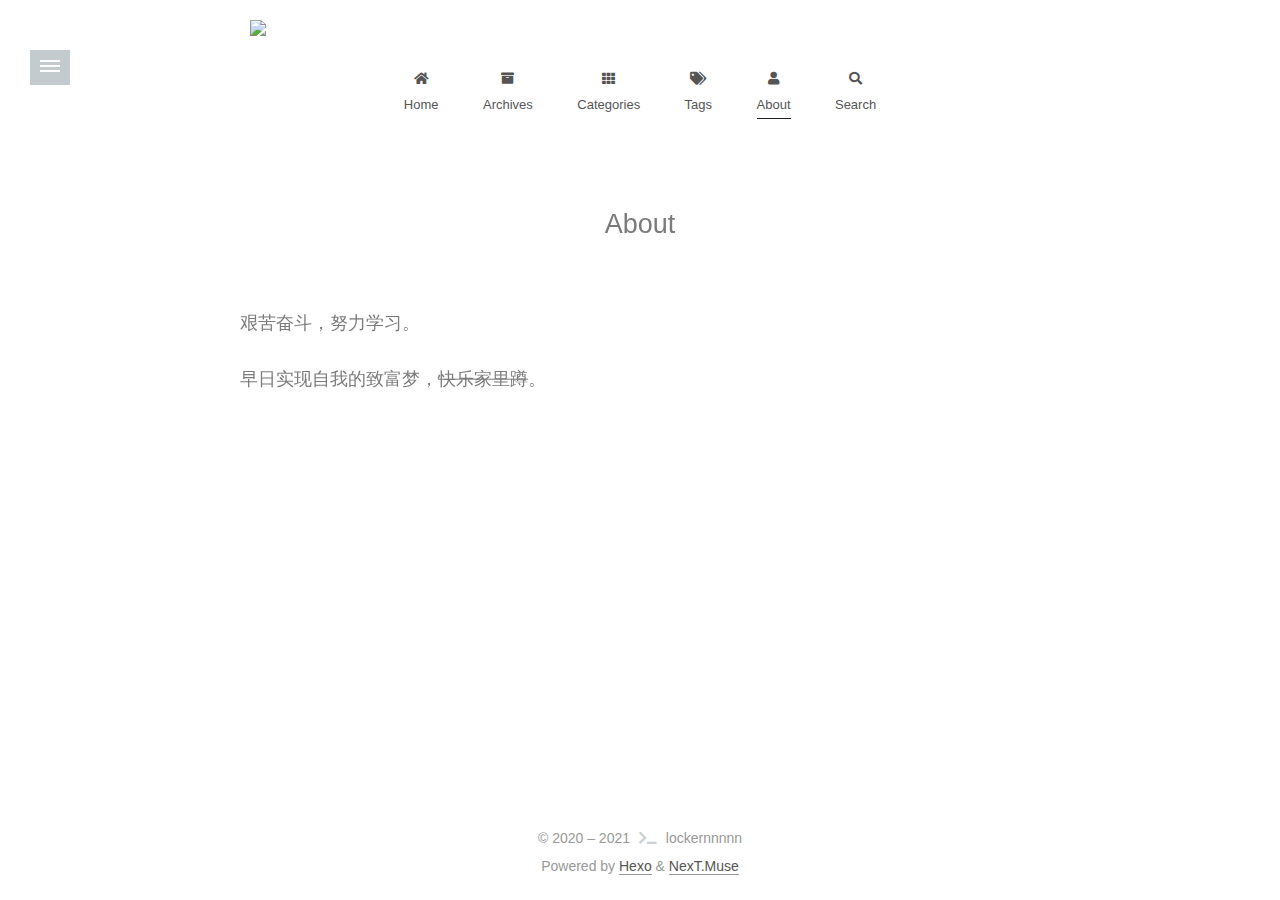
==== about/index.html @ 5ecfab51 "Site updated: 2021-01-22 16:57:16" ====
<!DOCTYPE html>
<html lang="en">
<head>
  <meta charset="UTF-8">
<meta name="viewport" content="width=device-width, initial-scale=1, maximum-scale=2">
<meta name="theme-color" content="#222">
<meta name="generator" content="Hexo 5.3.0">
  <link rel="apple-touch-icon" sizes="180x180" href="/images/apple-touch-icon-next.png">
  <link rel="icon" type="image/png" sizes="32x32" href="/images/favicon-32x32-next.png">
  <link rel="icon" type="image/png" sizes="16x16" href="/images/favicon-16x16-next.png">
  <link rel="mask-icon" href="/images/logo.svg" color="#222">

<link rel="stylesheet" href="/css/main.css">


<link rel="stylesheet" href="/lib/font-awesome/css/all.min.css">

<script id="hexo-configurations">
    var NexT = window.NexT || {};
    var CONFIG = {"hostname":"example.com","root":"/","scheme":"Muse","version":"7.8.0","exturl":false,"sidebar":{"position":"left","display":"post","padding":18,"offset":12,"onmobile":false},"copycode":{"enable":false,"show_result":false,"style":null},"back2top":{"enable":true,"sidebar":false,"scrollpercent":false},"bookmark":{"enable":false,"color":"#222","save":"auto"},"fancybox":false,"mediumzoom":false,"lazyload":false,"pangu":false,"comments":{"style":"tabs","active":null,"storage":true,"lazyload":false,"nav":null},"algolia":{"hits":{"per_page":10},"labels":{"input_placeholder":"Search for Posts","hits_empty":"We didn't find any results for the search: ${query}","hits_stats":"${hits} results found in ${time} ms"}},"localsearch":{"enable":true,"trigger":"auto","top_n_per_article":1,"unescape":false,"preload":false},"motion":{"enable":true,"async":false,"transition":{"post_block":"fadeIn","post_header":"slideDownIn","post_body":"slideDownIn","coll_header":"slideLeftIn","sidebar":"slideUpIn"}},"path":"search.xml"};
  </script>

  <meta name="description" content="艰苦奋斗，努力学习。 早日实现自我的致富梦，快乐家里蹲。">
<meta property="og:type" content="website">
<meta property="og:title" content="About">
<meta property="og:url" content="http://example.com/about/index.html">
<meta property="og:site_name" content="Locker">
<meta property="og:description" content="艰苦奋斗，努力学习。 早日实现自我的致富梦，快乐家里蹲。">
<meta property="og:locale" content="en_US">
<meta property="article:published_time" content="2021-01-20T13:26:19.000Z">
<meta property="article:modified_time" content="2021-01-22T08:47:21.098Z">
<meta property="article:author" content="lockernnnnn">
<meta name="twitter:card" content="summary">

<link rel="canonical" href="http://example.com/about/">


<script id="page-configurations">
  // https://hexo.io/docs/variables.html
  CONFIG.page = {
    sidebar: "",
    isHome : false,
    isPost : false,
    lang   : 'en'
  };
</script>

  <title>About | Locker
</title>
  






  <noscript>
  <style>
  .use-motion .brand,
  .use-motion .menu-item,
  .sidebar-inner,
  .use-motion .post-block,
  .use-motion .pagination,
  .use-motion .comments,
  .use-motion .post-header,
  .use-motion .post-body,
  .use-motion .collection-header { opacity: initial; }

  .use-motion .site-title,
  .use-motion .site-subtitle {
    opacity: initial;
    top: initial;
  }

  .use-motion .logo-line-before i { left: initial; }
  .use-motion .logo-line-after i { right: initial; }
  </style>
</noscript>

</head>

<body itemscope itemtype="http://schema.org/WebPage">
  <div class="container use-motion">
    <div class="headband"></div>

    <header class="header" itemscope itemtype="http://schema.org/WPHeader">
      <div class="header-inner"><div class="site-brand-container">
  <div class="site-nav-toggle">
    <div class="toggle" aria-label="Toggle navigation bar">
      <span class="toggle-line toggle-line-first"></span>
      <span class="toggle-line toggle-line-middle"></span>
      <span class="toggle-line toggle-line-last"></span>
    </div>
  </div>

     <div>
        <img src="https://cdn.jsdelivr.net/gh/lockernnnnn/ImagePlace/image/bg.jpg"/>
     </div>

  <div class="site-nav-right">
    <div class="toggle popup-trigger">
        <i class="fa fa-search fa-fw fa-lg"></i>
    </div>
  </div>
</div>




<nav class="site-nav">
  <ul id="menu" class="main-menu menu">
        <li class="menu-item menu-item-home">

    <a href="/" rel="section"><i class="fa fa-home fa-fw"></i>Home</a>

  </li>
        <li class="menu-item menu-item-archives">

    <a href="/archives/" rel="section"><i class="fa fa-archive fa-fw"></i>Archives</a>

  </li>
        <li class="menu-item menu-item-categories">

    <a href="/categories/" rel="section"><i class="fa fa-th fa-fw"></i>Categories</a>

  </li>
        <li class="menu-item menu-item-tags">

    <a href="/tags/" rel="section"><i class="fa fa-tags fa-fw"></i>Tags</a>

  </li>
        <li class="menu-item menu-item-about">

    <a href="/about/" rel="section"><i class="fa fa-user fa-fw"></i>About</a>

  </li>
      <li class="menu-item menu-item-search">
        <a role="button" class="popup-trigger"><i class="fa fa-search fa-fw"></i>Search
        </a>
      </li>
  </ul>
</nav>



  <div class="search-pop-overlay">
    <div class="popup search-popup">
        <div class="search-header">
  <span class="search-icon">
    <i class="fa fa-search"></i>
  </span>
  <div class="search-input-container">
    <input autocomplete="off" autocapitalize="off"
           placeholder="Searching..." spellcheck="false"
           type="search" class="search-input">
  </div>
  <span class="popup-btn-close">
    <i class="fa fa-times-circle"></i>
  </span>
</div>
<div id="search-result">
  <div id="no-result">
    <i class="fa fa-spinner fa-pulse fa-5x fa-fw"></i>
  </div>
</div>

    </div>
  </div>

</div>
    </header>

    
  <div class="back-to-top">
    <i class="fa fa-arrow-up"></i>
    <span>0%</span>
  </div>


    <main class="main">
      <div class="main-inner">
        <div class="content-wrap">
          
  
  

          <div class="content page posts-expand">
            

    
    
    
    <div class="post-block" lang="en">
      <header class="post-header">

<h1 class="post-title" itemprop="name headline">About
</h1>

<div class="post-meta">
  

</div>

</header>

      
      
      
      <div class="post-body">
          <p>艰苦奋斗，努力学习。</p>
<p>早日实现自我的致富梦，<del>快乐家里蹲</del>。</p>

      </div>
      
      
      
    </div>
    

    
    
    


          </div>
          

<script>
  window.addEventListener('tabs:register', () => {
    let { activeClass } = CONFIG.comments;
    if (CONFIG.comments.storage) {
      activeClass = localStorage.getItem('comments_active') || activeClass;
    }
    if (activeClass) {
      let activeTab = document.querySelector(`a[href="#comment-${activeClass}"]`);
      if (activeTab) {
        activeTab.click();
      }
    }
  });
  if (CONFIG.comments.storage) {
    window.addEventListener('tabs:click', event => {
      if (!event.target.matches('.tabs-comment .tab-content .tab-pane')) return;
      let commentClass = event.target.classList[1];
      localStorage.setItem('comments_active', commentClass);
    });
  }
</script>

        </div>
          
  
  <div class="toggle sidebar-toggle">
    <span class="toggle-line toggle-line-first"></span>
    <span class="toggle-line toggle-line-middle"></span>
    <span class="toggle-line toggle-line-last"></span>
  </div>

  <aside class="sidebar">
    <div class="sidebar-inner">

      <ul class="sidebar-nav motion-element">
        <li class="sidebar-nav-toc">
          Table of Contents
        </li>
        <li class="sidebar-nav-overview">
          Overview
        </li>
      </ul>

      <!--noindex-->
      <div class="post-toc-wrap sidebar-panel">
      </div>
      <!--/noindex-->

      <div class="site-overview-wrap sidebar-panel">
        <div class="site-author motion-element" itemprop="author" itemscope itemtype="http://schema.org/Person">
    <img class="site-author-image" itemprop="image" alt="lockernnnnn"
      src="https://cdn.jsdelivr.net/gh/lockernnnnn/ImagePlace/image/akalin.jpg">
  <p class="site-author-name" itemprop="name">lockernnnnn</p>
  <div class="site-description" itemprop="description">模糊的月亮，日稀的头发，还有，海底两万泥……</div>
</div>
<div class="site-state-wrap motion-element">
  <nav class="site-state">
      <div class="site-state-item site-state-posts">
          <a href="/archives/">
        
          <span class="site-state-item-count">2</span>
          <span class="site-state-item-name">posts</span>
        </a>
      </div>
      <div class="site-state-item site-state-categories">
            <a href="/categories/">
          
        <span class="site-state-item-count">1</span>
        <span class="site-state-item-name">categories</span></a>
      </div>
      <div class="site-state-item site-state-tags">
        <span class="site-state-item-count">1</span>
        <span class="site-state-item-name">tags</span>
      </div>
  </nav>
</div>
  <div class="links-of-author motion-element">
      <span class="links-of-author-item">
        <a href="https://github.com/lockernnnnn" title="GitHub → https:&#x2F;&#x2F;github.com&#x2F;lockernnnnn" rel="noopener" target="_blank"><i class="fab fa-github fa-fw"></i>GitHub</a>
      </span>
      <span class="links-of-author-item">
        <a href="https://weibo.com/" title="Weibo → https:&#x2F;&#x2F;weibo.com&#x2F;" rel="noopener" target="_blank"><i class="fab fa-weibo fa-fw"></i>Weibo</a>
      </span>
      <span class="links-of-author-item">
        <a href="https://stackoverflow.com/" title="StackOverflow → https:&#x2F;&#x2F;stackoverflow.com&#x2F;" rel="noopener" target="_blank"><i class="fab fa-stack-overflow fa-fw"></i>StackOverflow</a>
      </span>
  </div>



      </div>

    </div>
  </aside>
  <div id="sidebar-dimmer"></div>


      </div>
    </main>

    <footer class="footer">
      <div class="footer-inner">
        

        

<div class="copyright">
  
  &copy; 2020 – 
  <span itemprop="copyrightYear">2021</span>
  <span class="with-love">
    <i class="fa fa-terminal"></i>
  </span>
  <span class="author" itemprop="copyrightHolder">lockernnnnn</span>
</div>
  <div class="powered-by">Powered by <a href="https://hexo.io/" class="theme-link" rel="noopener" target="_blank">Hexo</a> & <a href="https://muse.theme-next.org/" class="theme-link" rel="noopener" target="_blank">NexT.Muse</a>
  </div>

        








      </div>
    </footer>
  </div>

  
  <script src="/lib/anime.min.js"></script>
  <script src="/lib/velocity/velocity.min.js"></script>
  <script src="/lib/velocity/velocity.ui.min.js"></script>

<script src="/js/utils.js"></script>

<script src="/js/motion.js"></script>


<script src="/js/schemes/muse.js"></script>


<script src="/js/next-boot.js"></script>




  




  
<script src="/js/local-search.js"></script>













  

  

<script src="/live2dw/lib/L2Dwidget.min.js?094cbace49a39548bed64abff5988b05"></script><script>L2Dwidget.init({"log":false,"pluginJsPath":"lib/","pluginModelPath":"assets/","pluginRootPath":"live2dw/","tagMode":false});</script></body>
</html>
---- css/main.css ----
:root {
  --body-bg-color: #fff;
  --content-bg-color: #fff;
  --card-bg-color: #f5f5f5;
  --text-color: #555;
  --blockquote-color: #666;
  --link-color: #555;
  --link-hover-color: #222;
  --brand-color: #fff;
  --brand-hover-color: #fff;
  --table-row-odd-bg-color: #f9f9f9;
  --table-row-hover-bg-color: #f5f5f5;
  --menu-item-bg-color: #f5f5f5;
  --btn-default-bg: #222;
  --btn-default-color: #fff;
  --btn-default-border-color: #222;
  --btn-default-hover-bg: #fff;
  --btn-default-hover-color: #222;
  --btn-default-hover-border-color: #222;
}
html {
  line-height: 1.15; /* 1 */
  -webkit-text-size-adjust: 100%; /* 2 */
}
body {
  margin: 0;
}
main {
  display: block;
}
h1 {
  font-size: 2em;
  margin: 0.67em 0;
}
hr {
  box-sizing: content-box; /* 1 */
  height: 0; /* 1 */
  overflow: visible; /* 2 */
}
pre {
  font-family: monospace, monospace; /* 1 */
  font-size: 1em; /* 2 */
}
a {
  background: transparent;
}
abbr[title] {
  border-bottom: none; /* 1 */
  text-decoration: underline; /* 2 */
  text-decoration: underline dotted; /* 2 */
}
b,
strong {
  font-weight: bolder;
}
code,
kbd,
samp {
  font-family: monospace, monospace; /* 1 */
  font-size: 1em; /* 2 */
}
small {
  font-size: 80%;
}
sub,
sup {
  font-size: 75%;
  line-height: 0;
  position: relative;
  vertical-align: baseline;
}
sub {
  bottom: -0.25em;
}
sup {
  top: -0.5em;
}
img {
  border-style: none;
}
button,
input,
optgroup,
select,
textarea {
  font-family: inherit; /* 1 */
  font-size: 100%; /* 1 */
  line-height: 1.15; /* 1 */
  margin: 0; /* 2 */
}
button,
input {
/* 1 */
  overflow: visible;
}
button,
select {
/* 1 */
  text-transform: none;
}
button,
[type='button'],
[type='reset'],
[type='submit'] {
  -webkit-appearance: button;
}
button::-moz-focus-inner,
[type='button']::-moz-focus-inner,
[type='reset']::-moz-focus-inner,
[type='submit']::-moz-focus-inner {
  border-style: none;
  padding: 0;
}
button:-moz-focusring,
[type='button']:-moz-focusring,
[type='reset']:-moz-focusring,
[type='submit']:-moz-focusring {
  outline: 1px dotted ButtonText;
}
fieldset {
  padding: 0.35em 0.75em 0.625em;
}
legend {
  box-sizing: border-box; /* 1 */
  color: inherit; /* 2 */
  display: table; /* 1 */
  max-width: 100%; /* 1 */
  padding: 0; /* 3 */
  white-space: normal; /* 1 */
}
progress {
  vertical-align: baseline;
}
textarea {
  overflow: auto;
}
[type='checkbox'],
[type='radio'] {
  box-sizing: border-box; /* 1 */
  padding: 0; /* 2 */
}
[type='number']::-webkit-inner-spin-button,
[type='number']::-webkit-outer-spin-button {
  height: auto;
}
[type='search'] {
  outline-offset: -2px; /* 2 */
  -webkit-appearance: textfield; /* 1 */
}
[type='search']::-webkit-search-decoration {
  -webkit-appearance: none;
}
::-webkit-file-upload-button {
  font: inherit; /* 2 */
  -webkit-appearance: button; /* 1 */
}
details {
  display: block;
}
summary {
  display: list-item;
}
template {
  display: none;
}
[hidden] {
  display: none;
}
::selection {
  background: #262a30;
  color: #eee;
}
html,
body {
  height: 100%;
}
body {
  background: var(--body-bg-color);
  color: var(--text-color);
  font-family: 'Lato', "PingFang SC", "Microsoft YaHei", sans-serif;
  font-size: 1em;
  line-height: 2;
}
@media (max-width: 991px) {
  body {
    padding-left: 0 !important;
    padding-right: 0 !important;
  }
}
h1,
h2,
h3,
h4,
h5,
h6 {
  font-family: 'Lato', "PingFang SC", "Microsoft YaHei", sans-serif;
  font-weight: bold;
  line-height: 1.5;
  margin: 20px 0 15px;
}
h1 {
  font-size: 1.5em;
}
h2 {
  font-size: 1.375em;
}
h3 {
  font-size: 1.25em;
}
h4 {
  font-size: 1.125em;
}
h5 {
  font-size: 1em;
}
h6 {
  font-size: 0.875em;
}
p {
  margin: 0 0 20px 0;
}
a,
span.exturl {
  border-bottom: 1px solid #999;
  color: var(--link-color);
  outline: 0;
  text-decoration: none;
  overflow-wrap: break-word;
  word-wrap: break-word;
  cursor: pointer;
}
a:hover,
span.exturl:hover {
  border-bottom-color: var(--link-hover-color);
  color: var(--link-hover-color);
}
iframe,
img,
video {
  display: block;
  margin-left: auto;
  margin-right: auto;
  max-width: 100%;
}
hr {
  background-image: repeating-linear-gradient(-45deg, #ddd, #ddd 4px, transparent 4px, transparent 8px);
  border: 0;
  height: 3px;
  margin: 40px 0;
}
blockquote {
  border-left: 4px solid #ddd;
  color: var(--blockquote-color);
  margin: 0;
  padding: 0 15px;
}
blockquote cite::before {
  content: '-';
  padding: 0 5px;
}
dt {
  font-weight: bold;
}
dd {
  margin: 0;
  padding: 0;
}
kbd {
  background-color: #f5f5f5;
  background-image: linear-gradient(#eee, #fff, #eee);
  border: 1px solid #ccc;
  border-radius: 0.2em;
  box-shadow: 0.1em 0.1em 0.2em rgba(0,0,0,0.1);
  color: #555;
  font-family: inherit;
  padding: 0.1em 0.3em;
  white-space: nowrap;
}
.table-container {
  overflow: auto;
}
table {
  border-collapse: collapse;
  border-spacing: 0;
  font-size: 0.875em;
  margin: 0 0 20px 0;
  width: 100%;
}
tbody tr:nth-of-type(odd) {
  background: var(--table-row-odd-bg-color);
}
tbody tr:hover {
  background: var(--table-row-hover-bg-color);
}
caption,
th,
td {
  font-weight: normal;
  padding: 8px;
  vertical-align: middle;
}
th,
td {
  border: 1px solid #ddd;
  border-bottom: 3px solid #ddd;
}
th {
  font-weight: 700;
  padding-bottom: 10px;
}
td {
  border-bottom-width: 1px;
}
.btn {
  background: var(--btn-default-bg);
  border: 2px solid var(--btn-default-border-color);
  border-radius: 0;
  color: var(--btn-default-color);
  display: inline-block;
  font-size: 0.875em;
  line-height: 2;
  padding: 0 20px;
  text-decoration: none;
  transition-property: background-color;
  transition-delay: 0s;
  transition-duration: 0.2s;
  transition-timing-function: ease-in-out;
}
.btn:hover {
  background: var(--btn-default-hover-bg);
  border-color: var(--btn-default-hover-border-color);
  color: var(--btn-default-hover-color);
}
.btn + .btn {
  margin: 0 0 8px 8px;
}
.btn .fa-fw {
  text-align: left;
  width: 1.285714285714286em;
}
.toggle {
  line-height: 0;
}
.toggle .toggle-line {
  background: #fff;
  display: inline-block;
  height: 2px;
  left: 0;
  position: relative;
  top: 0;
  transition: all 0.4s;
  vertical-align: top;
  width: 100%;
}
.toggle .toggle-line:not(:first-child) {
  margin-top: 3px;
}
.toggle.toggle-arrow .toggle-line-first {
  left: 50%;
  top: 2px;
  transform: rotate(45deg);
  width: 50%;
}
.toggle.toggle-arrow .toggle-line-middle {
  left: 2px;
  width: 90%;
}
.toggle.toggle-arrow .toggle-line-last {
  left: 50%;
  top: -2px;
  transform: rotate(-45deg);
  width: 50%;
}
.toggle.toggle-close .toggle-line-first {
  transform: rotate(-45deg);
  top: 5px;
}
.toggle.toggle-close .toggle-line-middle {
  opacity: 0;
}
.toggle.toggle-close .toggle-line-last {
  transform: rotate(45deg);
  top: -5px;
}
.highlight,
pre {
  background: #f7f7f7;
  color: #4d4d4c;
  line-height: 1.6;
  margin: 0 auto 20px;
}
pre,
code {
  font-family: consolas, Menlo, monospace, "PingFang SC", "Microsoft YaHei";
}
code {
  background: #eee;
  border-radius: 3px;
  color: #555;
  padding: 2px 4px;
  overflow-wrap: break-word;
  word-wrap: break-word;
}
.highlight *::selection {
  background: #d6d6d6;
}
.highlight pre {
  border: 0;
  margin: 0;
  padding: 10px 0;
}
.highlight table {
  border: 0;
  margin: 0;
  width: auto;
}
.highlight td {
  border: 0;
  padding: 0;
}
.highlight figcaption {
  background: #eff2f3;
  color: #4d4d4c;
  display: flex;
  font-size: 0.875em;
  justify-content: space-between;
  line-height: 1.2;
  padding: 0.5em;
}
.highlight figcaption a {
  color: #4d4d4c;
}
.highlight figcaption a:hover {
  border-bottom-color: #4d4d4c;
}
.highlight .gutter {
  -moz-user-select: none;
  -ms-user-select: none;
  -webkit-user-select: none;
  user-select: none;
}
.highlight .gutter pre {
  background: #eff2f3;
  color: #869194;
  padding-left: 10px;
  padding-right: 10px;
  text-align: right;
}
.highlight .code pre {
  background: #f7f7f7;
  padding-left: 10px;
  width: 100%;
}
.gist table {
  width: auto;
}
.gist table td {
  border: 0;
}
pre {
  overflow: auto;
  padding: 10px;
}
pre code {
  background: none;
  color: #4d4d4c;
  font-size: 0.875em;
  padding: 0;
  text-shadow: none;
}
pre .deletion {
  background: #fdd;
}
pre .addition {
  background: #dfd;
}
pre .meta {
  color: #eab700;
  -moz-user-select: none;
  -ms-user-select: none;
  -webkit-user-select: none;
  user-select: none;
}
pre .comment {
  color: #8e908c;
}
pre .variable,
pre .attribute,
pre .tag,
pre .name,
pre .regexp,
pre .ruby .constant,
pre .xml .tag .title,
pre .xml .pi,
pre .xml .doctype,
pre .html .doctype,
pre .css .id,
pre .css .class,
pre .css .pseudo {
  color: #c82829;
}
pre .number,
pre .preprocessor,
pre .built_in,
pre .builtin-name,
pre .literal,
pre .params,
pre .constant,
pre .command {
  color: #f5871f;
}
pre .ruby .class .title,
pre .css .rules .attribute,
pre .string,
pre .symbol,
pre .value,
pre .inheritance,
pre .header,
pre .ruby .symbol,
pre .xml .cdata,
pre .special,
pre .formula {
  color: #718c00;
}
pre .title,
pre .css .hexcolor {
  color: #3e999f;
}
pre .function,
pre .python .decorator,
pre .python .title,
pre .ruby .function .title,
pre .ruby .title .keyword,
pre .perl .sub,
pre .javascript .title,
pre .coffeescript .title {
  color: #4271ae;
}
pre .keyword,
pre .javascript .function {
  color: #8959a8;
}
.blockquote-center {
  border-left: none;
  margin: 40px 0;
  padding: 0;
  position: relative;
  text-align: center;
}
.blockquote-center .fa {
  display: block;
  opacity: 0.6;
  position: absolute;
  width: 100%;
}
.blockquote-center .fa-quote-left {
  border-top: 1px solid #ccc;
  text-align: left;
  top: -20px;
}
.blockquote-center .fa-quote-right {
  border-bottom: 1px solid #ccc;
  text-align: right;
  bottom: -20px;
}
.blockquote-center p,
.blockquote-center div {
  text-align: center;
}
.post-body .group-picture img {
  margin: 0 auto;
  padding: 0 3px;
}
.group-picture-row {
  margin-bottom: 6px;
  overflow: hidden;
}
.group-picture-column {
  float: left;
  margin-bottom: 10px;
}
.post-body .label {
  color: #555;
  display: inline;
  padding: 0 2px;
}
.post-body .label.default {
  background: #f0f0f0;
}
.post-body .label.primary {
  background: #efe6f7;
}
.post-body .label.info {
  background: #e5f2f8;
}
.post-body .label.success {
  background: #e7f4e9;
}
.post-body .label.warning {
  background: #fcf6e1;
}
.post-body .label.danger {
  background: #fae8eb;
}
.post-body .tabs {
  margin-bottom: 20px;
}
.post-body .tabs,
.tabs-comment {
  display: block;
  padding-top: 10px;
  position: relative;
}
.post-body .tabs ul.nav-tabs,
.tabs-comment ul.nav-tabs {
  display: flex;
  flex-wrap: wrap;
  margin: 0;
  margin-bottom: -1px;
  padding: 0;
}
@media (max-width: 413px) {
  .post-body .tabs ul.nav-tabs,
  .tabs-comment ul.nav-tabs {
    display: block;
    margin-bottom: 5px;
  }
}
.post-body .tabs ul.nav-tabs li.tab,
.tabs-comment ul.nav-tabs li.tab {
  border-bottom: 1px solid #ddd;
  border-left: 1px solid transparent;
  border-right: 1px solid transparent;
  border-top: 3px solid transparent;
  flex-grow: 1;
  list-style-type: none;
  border-radius: 0 0 0 0;
}
@media (max-width: 413px) {
  .post-body .tabs ul.nav-tabs li.tab,
  .tabs-comment ul.nav-tabs li.tab {
    border-bottom: 1px solid transparent;
    border-left: 3px solid transparent;
    border-right: 1px solid transparent;
    border-top: 1px solid transparent;
  }
}
@media (max-width: 413px) {
  .post-body .tabs ul.nav-tabs li.tab,
  .tabs-comment ul.nav-tabs li.tab {
    border-radius: 0;
  }
}
.post-body .tabs ul.nav-tabs li.tab a,
.tabs-comment ul.nav-tabs li.tab a {
  border-bottom: initial;
  display: block;
  line-height: 1.8;
  outline: 0;
  padding: 0.25em 0.75em;
  text-align: center;
  transition-delay: 0s;
  transition-duration: 0.2s;
  transition-timing-function: ease-out;
}
.post-body .tabs ul.nav-tabs li.tab a i,
.tabs-comment ul.nav-tabs li.tab a i {
  width: 1.285714285714286em;
}
.post-body .tabs ul.nav-tabs li.tab.active,
.tabs-comment ul.nav-tabs li.tab.active {
  border-bottom: 1px solid transparent;
  border-left: 1px solid #ddd;
  border-right: 1px solid #ddd;
  border-top: 3px solid #fc6423;
}
@media (max-width: 413px) {
  .post-body .tabs ul.nav-tabs li.tab.active,
  .tabs-comment ul.nav-tabs li.tab.active {
    border-bottom: 1px solid #ddd;
    border-left: 3px solid #fc6423;
    border-right: 1px solid #ddd;
    border-top: 1px solid #ddd;
  }
}
.post-body .tabs ul.nav-tabs li.tab.active a,
.tabs-comment ul.nav-tabs li.tab.active a {
  color: var(--link-color);
  cursor: default;
}
.post-body .tabs .tab-content .tab-pane,
.tabs-comment .tab-content .tab-pane {
  border: 1px solid #ddd;
  border-top: 0;
  padding: 20px 20px 0 20px;
  border-radius: 0;
}
.post-body .tabs .tab-content .tab-pane:not(.active),
.tabs-comment .tab-content .tab-pane:not(.active) {
  display: none;
}
.post-body .tabs .tab-content .tab-pane.active,
.tabs-comment .tab-content .tab-pane.active {
  display: block;
}
.post-body .tabs .tab-content .tab-pane.active:nth-of-type(1),
.tabs-comment .tab-content .tab-pane.active:nth-of-type(1) {
  border-radius: 0 0 0 0;
}
@media (max-width: 413px) {
  .post-body .tabs .tab-content .tab-pane.active:nth-of-type(1),
  .tabs-comment .tab-content .tab-pane.active:nth-of-type(1) {
    border-radius: 0;
  }
}
.post-body .note {
  border-radius: 3px;
  margin-bottom: 20px;
  padding: 1em;
  position: relative;
  border: 1px solid #eee;
  border-left-width: 5px;
}
.post-body .note h2,
.post-body .note h3,
.post-body .note h4,
.post-body .note h5,
.post-body .note h6 {
  margin-top: 0;
  border-bottom: initial;
  margin-bottom: 0;
  padding-top: 0;
}
.post-body .note p:first-child,
.post-body .note ul:first-child,
.post-body .note ol:first-child,
.post-body .note table:first-child,
.post-body .note pre:first-child,
.post-body .note blockquote:first-child,
.post-body .note img:first-child {
  margin-top: 0;
}
.post-body .note p:last-child,
.post-body .note ul:last-child,
.post-body .note ol:last-child,
.post-body .note table:last-child,
.post-body .note pre:last-child,
.post-body .note blockquote:last-child,
.post-body .note img:last-child {
  margin-bottom: 0;
}
.post-body .note.default {
  border-left-color: #777;
}
.post-body .note.default h2,
.post-body .note.default h3,
.post-body .note.default h4,
.post-body .note.default h5,
.post-body .note.default h6 {
  color: #777;
}
.post-body .note.primary {
  border-left-color: #6f42c1;
}
.post-body .note.primary h2,
.post-body .note.primary h3,
.post-body .note.primary h4,
.post-body .note.primary h5,
.post-body .note.primary h6 {
  color: #6f42c1;
}
.post-body .note.info {
  border-left-color: #428bca;
}
.post-body .note.info h2,
.post-body .note.info h3,
.post-body .note.info h4,
.post-body .note.info h5,
.post-body .note.info h6 {
  color: #428bca;
}
.post-body .note.success {
  border-left-color: #5cb85c;
}
.post-body .note.success h2,
.post-body .note.success h3,
.post-body .note.success h4,
.post-body .note.success h5,
.post-body .note.success h6 {
  color: #5cb85c;
}
.post-body .note.warning {
  border-left-color: #f0ad4e;
}
.post-body .note.warning h2,
.post-body .note.warning h3,
.post-body .note.warning h4,
.post-body .note.warning h5,
.post-body .note.warning h6 {
  color: #f0ad4e;
}
.post-body .note.danger {
  border-left-color: #d9534f;
}
.post-body .note.danger h2,
.post-body .note.danger h3,
.post-body .note.danger h4,
.post-body .note.danger h5,
.post-body .note.danger h6 {
  color: #d9534f;
}
.pagination .prev,
.pagination .next,
.pagination .page-number,
.pagination .space {
  display: inline-block;
  margin: 0 10px;
  padding: 0 11px;
  position: relative;
  top: -1px;
}
@media (max-width: 767px) {
  .pagination .prev,
  .pagination .next,
  .pagination .page-number,
  .pagination .space {
    margin: 0 5px;
  }
}
.pagination {
  border-top: 1px solid #eee;
  margin: 120px 0 0;
  text-align: center;
}
.pagination .prev,
.pagination .next,
.pagination .page-number {
  border-bottom: 0;
  border-top: 1px solid #eee;
  transition-property: border-color;
  transition-delay: 0s;
  transition-duration: 0.2s;
  transition-timing-function: ease-in-out;
}
.pagination .prev:hover,
.pagination .next:hover,
.pagination .page-number:hover {
  border-top-color: #222;
}
.pagination .space {
  margin: 0;
  padding: 0;
}
.pagination .prev {
  margin-left: 0;
}
.pagination .next {
  margin-right: 0;
}
.pagination .page-number.current {
  background: #ccc;
  border-top-color: #ccc;
  color: #fff;
}
@media (max-width: 767px) {
  .pagination {
    border-top: none;
  }
  .pagination .prev,
  .pagination .next,
  .pagination .page-number {
    border-bottom: 1px solid #eee;
    border-top: 0;
    margin-bottom: 10px;
    padding: 0 10px;
  }
  .pagination .prev:hover,
  .pagination .next:hover,
  .pagination .page-number:hover {
    border-bottom-color: #222;
  }
}
.comments {
  margin-top: 60px;
  overflow: hidden;
}
.comment-button-group {
  display: flex;
  flex-wrap: wrap-reverse;
  justify-content: center;
  margin: 1em 0;
}
.comment-button-group .comment-button {
  margin: 0.1em 0.2em;
}
.comment-button-group .comment-button.active {
  background: var(--btn-default-hover-bg);
  border-color: var(--btn-default-hover-border-color);
  color: var(--btn-default-hover-color);
}
.comment-position {
  display: none;
}
.comment-position.active {
  display: block;
}
.tabs-comment {
  background: var(--content-bg-color);
  margin-top: 4em;
  padding-top: 0;
}
.tabs-comment .comments {
  border: 0;
  box-shadow: none;
  margin-top: 0;
  padding-top: 0;
}
.container {
  min-height: 100%;
  position: relative;
}
.main-inner {
  margin: 0 auto;
  width: 700px;
}
@media (min-width: 1200px) {
  .main-inner {
    width: 800px;
  }
}
@media (min-width: 1600px) {
  .main-inner {
    width: 900px;
  }
}
@media (max-width: 767px) {
  .content-wrap {
    padding: 0 20px;
  }
}
.header {
  background: transparent;
}
.header-inner {
  margin: 0 auto;
  width: 700px;
}
@media (min-width: 1200px) {
  .header-inner {
    width: 800px;
  }
}
@media (min-width: 1600px) {
  .header-inner {
    width: 900px;
  }
}
.site-brand-container {
  display: flex;
  flex-shrink: 0;
  padding: 0 10px;
}
.site-meta {
  flex-grow: 1;
  text-align: center;
}
@media (max-width: 767px) {
  .site-meta {
    text-align: center;
  }
}
.brand {
  border-bottom: none;
  color: var(--brand-color);
  display: inline-block;
  line-height: 1.375em;
  padding: 0 40px;
  position: relative;
}
.brand:hover {
  color: var(--brand-hover-color);
}
.site-title {
  font-family: 'Lato', "PingFang SC", "Microsoft YaHei", sans-serif;
  font-size: 1.375em;
  font-weight: normal;
  margin: 0;
}
.site-subtitle {
  color: #999;
  font-size: 0.8125em;
  margin: 10px 0;
}
.use-motion .brand {
  opacity: 0;
}
.use-motion .site-title,
.use-motion .site-subtitle,
.use-motion .custom-logo-image {
  opacity: 0;
  position: relative;
  top: -10px;
}
.site-nav-toggle,
.site-nav-right {
  display: none;
}
@media (max-width: 767px) {
  .site-nav-toggle,
  .site-nav-right {
    display: flex;
    flex-direction: column;
    justify-content: center;
  }
}
.site-nav-toggle .toggle,
.site-nav-right .toggle {
  color: var(--text-color);
  padding: 10px;
  width: 22px;
}
.site-nav-toggle .toggle .toggle-line,
.site-nav-right .toggle .toggle-line {
  background: var(--text-color);
  border-radius: 1px;
}
.site-nav {
  display: block;
}
@media (max-width: 767px) {
  .site-nav {
    clear: both;
    display: none;
  }
}
.site-nav.site-nav-on {
  display: block;
}
.menu {
  margin-top: 30px;
  padding-left: 0;
  text-align: center;
}
.menu-item {
  display: inline-block;
  list-style: none;
  margin: 0 20px;
}
@media (max-width: 767px) {
  .menu-item {
    display: block;
    margin-top: 10px;
  }
  .menu-item.menu-item-search {
    display: none;
  }
}
.menu-item a,
.menu-item span.exturl {
  border-bottom: 0;
  display: block;
  font-size: 0.8125em;
  transition-property: border-color;
  transition-delay: 0s;
  transition-duration: 0.2s;
  transition-timing-function: ease-in-out;
}
@media (hover: none) {
  .menu-item a:hover,
  .menu-item span.exturl:hover {
    border-bottom-color: transparent !important;
  }
}
.menu-item .fa,
.menu-item .fab,
.menu-item .far,
.menu-item .fas {
  margin-right: 8px;
}
.menu-item .badge {
  display: inline-block;
  font-weight: bold;
  line-height: 1;
  margin-left: 0.35em;
  margin-top: 0.35em;
  text-align: center;
  white-space: nowrap;
}
@media (max-width: 767px) {
  .menu-item .badge {
    float: right;
    margin-left: 0;
  }
}
.menu-item-active a,
.menu .menu-item a:hover,
.menu .menu-item span.exturl:hover {
  background: var(--menu-item-bg-color);
}
.use-motion .menu-item {
  opacity: 0;
}
.sidebar {
  background: #fff;
  bottom: 0;
  box-shadow: inset 0 2px 6px #000;
  position: fixed;
  top: 0;
}
@media (max-width: 991px) {
  .sidebar {
    display: none;
  }
}
.sidebar-inner {
  color: #999;
  padding: 18px 10px;
  text-align: center;
}
.cc-license {
  margin-top: 10px;
  text-align: center;
}
.cc-license .cc-opacity {
  border-bottom: none;
  opacity: 0.7;
}
.cc-license .cc-opacity:hover {
  opacity: 0.9;
}
.cc-license img {
  display: inline-block;
}
.site-author-image {
  border: 2px solid #333;
  display: block;
  margin: 0 auto;
  max-width: 96px;
  padding: 2px;
  border-radius: 50%;
}
.site-author-image {
  transition: transform 1s ease-out;
}
.site-author-image:hover {
  transform: rotateZ(360deg);
}
.site-author-name {
  color: #93b5cf;
  font-weight: normal;
  margin: 5px 0 0;
  text-align: center;
}
.site-description {
  color: #999;
  font-size: 12px;
  margin-top: 5px;
  text-align: center;
}
.links-of-author {
  margin-top: 25px;
}
.links-of-author a,
.links-of-author span.exturl {
  text-decoration: none;
  display: inline-block;
  font-size: 14px;
  margin-bottom: 10px;
  margin-right: 10px;
  vertical-align: middle;
}
.links-of-author a::before,
.links-of-author span.exturl::before {
  border-radius: 50%;
  content: ' ';
  display: inline-block;
  height: 4px;
  margin-right: 3px;
  vertical-align: middle;
  width: 4px;
}
.sidebar-button {
  margin-top: 15px;
}
.sidebar-button a {
  border: 1px solid #fc6423;
  border-radius: 4px;
  color: #fc6423;
  display: inline-block;
  padding: 0 15px;
}
.sidebar-button a .fa,
.sidebar-button a .fab,
.sidebar-button a .far,
.sidebar-button a .fas {
  margin-right: 5px;
}
.sidebar-button a:hover {
  background: #fc6423;
  border: 1px solid #fc6423;
  color: #fff;
}
.sidebar-button a:hover .fa,
.sidebar-button a:hover .fab,
.sidebar-button a:hover .far,
.sidebar-button a:hover .fas {
  color: #fff;
}
.links-of-blogroll {
  font-size: 0.8125em;
  margin-top: 10px;
}
.links-of-blogroll-title {
  font-size: 0.875em;
  font-weight: 600;
  margin-top: 0;
}
.links-of-blogroll-list {
  list-style: none;
  margin: 0;
  padding: 0;
}
#sidebar-dimmer {
  display: none;
}
@media (max-width: 767px) {
  #sidebar-dimmer {
    background: #000;
    display: block;
    height: 100%;
    left: 100%;
    opacity: 0;
    position: fixed;
    top: 0;
    width: 100%;
    z-index: 1100;
  }
  .sidebar-active + #sidebar-dimmer {
    opacity: 0.7;
    transform: translateX(-100%);
    transition: opacity 0.5s;
  }
}
.sidebar-nav {
  margin: 0;
  padding-bottom: 20px;
  padding-left: 0;
}
.sidebar-nav li {
  border-bottom: 1px solid transparent;
  color: #666;
  cursor: pointer;
  display: inline-block;
  font-size: 0.875em;
}
.sidebar-nav li.sidebar-nav-overview {
  margin-left: 10px;
}
.sidebar-nav li:hover {
  color: #f5f5f5;
}
.sidebar-nav .sidebar-nav-active {
  border-bottom-color: #87daff;
  color: #87daff;
}
.sidebar-nav .sidebar-nav-active:hover {
  color: #87daff;
}
.sidebar-panel {
  display: none;
  overflow-x: hidden;
  overflow-y: auto;
}
.sidebar-panel-active {
  display: block;
}
.sidebar-toggle {
  background: #c4cbcf;
  top: 50px;
  cursor: pointer;
  height: 15px;
  left: 30px;
  padding: 10px;
  position: fixed;
  width: 20px;
  z-index: 1300;
}
@media (max-width: 991px) {
  .sidebar-toggle {
    left: 20px;
    opacity: 0.8;
    display: none;
  }
}
.sidebar-toggle:hover .toggle-line {
  background: 0, 120, 231;
}
.post-toc {
  font-size: 0.875em;
}
.post-toc ol {
  list-style: none;
  margin: 0;
  padding: 0 2px 5px 10px;
  text-align: left;
}
.post-toc ol > ol {
  padding-left: 0;
}
.post-toc ol a {
  transition-property: all;
  transition-delay: 0s;
  transition-duration: 0.2s;
  transition-timing-function: ease-in-out;
}
.post-toc .nav-item {
  line-height: 1.8;
  overflow: hidden;
  text-overflow: ellipsis;
  white-space: nowrap;
}
.post-toc .nav .nav-child {
  display: none;
}
.post-toc .nav .active > .nav-child {
  display: block;
}
.post-toc .nav .active-current > .nav-child {
  display: block;
}
.post-toc .nav .active-current > .nav-child > .nav-item {
  display: block;
}
.post-toc .nav .active > a {
  border-bottom-color: #87daff;
  color: #87daff;
}
.post-toc .nav .active-current > a {
  color: #87daff;
}
.post-toc .nav .active-current > a:hover {
  color: #87daff;
}
.site-state {
  display: flex;
  justify-content: center;
  line-height: 1.4;
  margin-top: 20px;
  overflow: hidden;
  text-align: center;
  white-space: nowrap;
}
.site-state-item {
  padding: 0 15px;
}
.site-state-item:not(:first-child) {
  border-left: 1px solid #333;
}
.site-state-item a {
  border-bottom: none;
}
.site-state-item-count {
  color: #000;
  display: block;
  font-size: 16px;
  font-weight: 600;
  text-align: center;
}
.site-state-item-name {
  color: inherit;
  font-size: 0.875em;
}
.footer {
  color: #999;
  font-size: 0.875em;
  padding: 20px 0;
}
.footer.footer-fixed {
  bottom: 0;
  left: 0;
  position: absolute;
  right: 0;
}
.footer-inner {
  box-sizing: border-box;
  margin: 0 auto;
  text-align: center;
  width: 700px;
}
@media (min-width: 1200px) {
  .footer-inner {
    width: 800px;
  }
}
@media (min-width: 1600px) {
  .footer-inner {
    width: 900px;
  }
}
.languages {
  display: inline-block;
  font-size: 1.125em;
  position: relative;
}
.languages .lang-select-label span {
  margin: 0 0.5em;
}
.languages .lang-select {
  height: 100%;
  left: 0;
  opacity: 0;
  position: absolute;
  top: 0;
  width: 100%;
}
.with-love {
  color: #cdd1d3;
  display: inline-block;
  margin: 0 5px;
}
.powered-by,
.theme-info {
  display: inline-block;
}
@-moz-keyframes iconAnimate {
  0%, 100% {
    transform: scale(1);
  }
  10%, 30% {
    transform: scale(0.9);
  }
  20%, 40%, 60%, 80% {
    transform: scale(1.1);
  }
  50%, 70% {
    transform: scale(1.1);
  }
}
@-webkit-keyframes iconAnimate {
  0%, 100% {
    transform: scale(1);
  }
  10%, 30% {
    transform: scale(0.9);
  }
  20%, 40%, 60%, 80% {
    transform: scale(1.1);
  }
  50%, 70% {
    transform: scale(1.1);
  }
}
@-o-keyframes iconAnimate {
  0%, 100% {
    transform: scale(1);
  }
  10%, 30% {
    transform: scale(0.9);
  }
  20%, 40%, 60%, 80% {
    transform: scale(1.1);
  }
  50%, 70% {
    transform: scale(1.1);
  }
}
@keyframes iconAnimate {
  0%, 100% {
    transform: scale(1);
  }
  10%, 30% {
    transform: scale(0.9);
  }
  20%, 40%, 60%, 80% {
    transform: scale(1.1);
  }
  50%, 70% {
    transform: scale(1.1);
  }
}
.back-to-top {
  font-size: 12px;
  text-align: center;
  transition-delay: 0s;
  transition-duration: 0.2s;
  transition-timing-function: ease-in-out;
}
.back-to-top {
  background: #c4cbcf;
  bottom: -100px;
  box-sizing: border-box;
  color: #fff;
  cursor: pointer;
  left: 30px;
  opacity: 1;
  padding: 0 6px;
  position: fixed;
  transition-property: bottom;
  z-index: 1300;
  width: 24px;
}
.back-to-top span {
  display: none;
}
.back-to-top:hover {
  color: #87daff;
}
.back-to-top.back-to-top-on {
  bottom: 19px;
}
@media (max-width: 991px) {
  .back-to-top {
    left: 20px;
    opacity: 0.8;
  }
}
.post-body {
  font-family: 'Lato', "PingFang SC", "Microsoft YaHei", sans-serif;
  overflow-wrap: break-word;
  word-wrap: break-word;
}
@media (min-width: 1200px) {
  .post-body {
    font-size: 1.125em;
  }
}
.post-body .exturl .fa {
  font-size: 0.875em;
  margin-left: 4px;
}
.post-body .image-caption,
.post-body .figure .caption {
  color: #999;
  font-size: 0.875em;
  font-weight: bold;
  line-height: 1;
  margin: -20px auto 15px;
  text-align: center;
}
.post-sticky-flag {
  display: inline-block;
  transform: rotate(30deg);
}
.post-button {
  margin-top: 40px;
  text-align: left;
  background-color: #fff;
}
.use-motion .post-block,
.use-motion .pagination,
.use-motion .comments {
  opacity: 0;
}
.use-motion .post-header {
  opacity: 0;
}
.use-motion .post-body {
  opacity: 0;
}
.use-motion .collection-header {
  opacity: 0;
}
.posts-collapse {
  margin-left: 35px;
  position: relative;
}
@media (max-width: 767px) {
  .posts-collapse {
    margin-left: 0px;
    margin-right: 0px;
  }
}
.posts-collapse .collection-title {
  font-size: 1.125em;
  position: relative;
}
.posts-collapse .collection-title::before {
  background: #999;
  border: 1px solid #fff;
  border-radius: 50%;
  content: ' ';
  height: 10px;
  left: 0;
  margin-left: -6px;
  margin-top: -4px;
  position: absolute;
  top: 50%;
  width: 10px;
}
.posts-collapse .collection-year {
  font-size: 1.5em;
  font-weight: bold;
  margin: 60px 0;
  position: relative;
}
.posts-collapse .collection-year::before {
  background: #bbb;
  border-radius: 50%;
  content: ' ';
  height: 8px;
  left: 0;
  margin-left: -4px;
  margin-top: -4px;
  position: absolute;
  top: 50%;
  width: 8px;
}
.posts-collapse .collection-header {
  display: block;
  margin: 0 0 0 20px;
}
.posts-collapse .collection-header small {
  color: #bbb;
  margin-left: 5px;
}
.posts-collapse .post-header {
  border-bottom: 1px dashed #ccc;
  margin: 30px 0;
  padding-left: 15px;
  position: relative;
  transition-property: border;
  transition-delay: 0s;
  transition-duration: 0.2s;
  transition-timing-function: ease-in-out;
}
.posts-collapse .post-header::before {
  background: #bbb;
  border: 1px solid #fff;
  border-radius: 50%;
  content: ' ';
  height: 6px;
  left: 0;
  margin-left: -4px;
  position: absolute;
  top: 0.75em;
  transition-property: background;
  width: 6px;
  transition-delay: 0s;
  transition-duration: 0.2s;
  transition-timing-function: ease-in-out;
}
.posts-collapse .post-header:hover {
  border-bottom-color: #666;
}
.posts-collapse .post-header:hover::before {
  background: #222;
}
.posts-collapse .post-meta {
  display: inline;
  font-size: 0.75em;
  margin-right: 10px;
}
.posts-collapse .post-title {
  display: inline;
}
.posts-collapse .post-title a,
.posts-collapse .post-title span.exturl {
  border-bottom: none;
  color: var(--link-color);
}
.posts-collapse .post-title .fa-external-link-alt {
  font-size: 0.875em;
  margin-left: 5px;
}
.posts-collapse::before {
  background: #f5f5f5;
  content: ' ';
  height: 100%;
  left: 0;
  margin-left: -2px;
  position: absolute;
  top: 1.25em;
  width: 4px;
}
.post-eof {
  background: #ccc;
  height: 1px;
  margin: 80px auto 60px;
  text-align: center;
  width: 8%;
}
.post-block:last-of-type .post-eof {
  display: none;
}
.content {
  padding-top: 40px;
}
@media (min-width: 992px) {
  .post-body {
    text-align: justify;
  }
}
@media (max-width: 991px) {
  .post-body {
    text-align: justify;
  }
}
.post-body h1,
.post-body h2,
.post-body h3,
.post-body h4,
.post-body h5,
.post-body h6 {
  padding-top: 10px;
}
.post-body h1 .header-anchor,
.post-body h2 .header-anchor,
.post-body h3 .header-anchor,
.post-body h4 .header-anchor,
.post-body h5 .header-anchor,
.post-body h6 .header-anchor {
  border-bottom-style: none;
  color: #ccc;
  float: right;
  margin-left: 10px;
  visibility: hidden;
}
.post-body h1 .header-anchor:hover,
.post-body h2 .header-anchor:hover,
.post-body h3 .header-anchor:hover,
.post-body h4 .header-anchor:hover,
.post-body h5 .header-anchor:hover,
.post-body h6 .header-anchor:hover {
  color: inherit;
}
.post-body h1:hover .header-anchor,
.post-body h2:hover .header-anchor,
.post-body h3:hover .header-anchor,
.post-body h4:hover .header-anchor,
.post-body h5:hover .header-anchor,
.post-body h6:hover .header-anchor {
  visibility: visible;
}
.post-body iframe,
.post-body img,
.post-body video {
  margin-bottom: 20px;
}
.post-body .video-container {
  height: 0;
  margin-bottom: 20px;
  overflow: hidden;
  padding-top: 75%;
  position: relative;
  width: 100%;
}
.post-body .video-container iframe,
.post-body .video-container object,
.post-body .video-container embed {
  height: 100%;
  left: 0;
  margin: 0;
  position: absolute;
  top: 0;
  width: 100%;
}
.post-gallery {
  align-items: center;
  display: grid;
  grid-gap: 10px;
  grid-template-columns: 1fr 1fr 1fr;
  margin-bottom: 20px;
}
@media (max-width: 767px) {
  .post-gallery {
    grid-template-columns: 1fr 1fr;
  }
}
.post-gallery a {
  border: 0;
}
.post-gallery img {
  margin: 0;
}
.posts-expand .post-header {
  font-size: 1.125em;
}
.posts-expand .post-title {
  font-size: 1.5em;
  font-weight: normal;
  margin: initial;
  text-align: center;
  overflow-wrap: break-word;
  word-wrap: break-word;
}
.posts-expand .post-title-link {
  border-bottom: none;
  color: var(--link-color);
  display: inline-block;
  position: relative;
  vertical-align: top;
}
.posts-expand .post-title-link::before {
  background: var(--link-color);
  bottom: 0;
  content: '';
  height: 2px;
  left: 0;
  position: absolute;
  transform: scaleX(0);
  visibility: hidden;
  width: 100%;
  transition-delay: 0s;
  transition-duration: 0.2s;
  transition-timing-function: ease-in-out;
}
.posts-expand .post-title-link:hover::before {
  transform: scaleX(1);
  visibility: visible;
}
.posts-expand .post-title-link .fa-external-link-alt {
  font-size: 0.875em;
  margin-left: 5px;
}
.posts-expand .post-meta {
  color: #999;
  font-family: 'Lato', "PingFang SC", "Microsoft YaHei", sans-serif;
  font-size: 0.75em;
  margin: 3px 0 60px 0;
  text-align: center;
}
.posts-expand .post-meta .post-description {
  font-size: 0.875em;
  margin-top: 2px;
}
.posts-expand .post-meta time {
  border-bottom: 1px dashed #999;
  cursor: pointer;
}
.post-meta .post-meta-item + .post-meta-item::before {
  content: '|';
  margin: 0 0.5em;
}
.post-meta-divider {
  margin: 0 0.5em;
}
.post-meta-item-icon {
  margin-right: 3px;
}
@media (max-width: 991px) {
  .post-meta-item-icon {
    display: inline-block;
  }
}
@media (max-width: 991px) {
  .post-meta-item-text {
    display: none;
  }
}
.post-nav {
  border-top: 1px solid #eee;
  display: flex;
  justify-content: space-between;
  margin-top: 15px;
  padding: 10px 5px 0;
}
.post-nav-item {
  flex: 1;
}
.post-nav-item a {
  border-bottom: none;
  display: block;
  font-size: 0.875em;
  line-height: 1.6;
  position: relative;
}
.post-nav-item a:active {
  top: 2px;
}
.post-nav-item .fa {
  font-size: 0.75em;
}
.post-nav-item:first-child {
  margin-right: 15px;
}
.post-nav-item:first-child .fa {
  margin-right: 5px;
}
.post-nav-item:last-child {
  margin-left: 15px;
  text-align: right;
}
.post-nav-item:last-child .fa {
  margin-left: 5px;
}
.rtl.post-body p,
.rtl.post-body a,
.rtl.post-body h1,
.rtl.post-body h2,
.rtl.post-body h3,
.rtl.post-body h4,
.rtl.post-body h5,
.rtl.post-body h6,
.rtl.post-body li,
.rtl.post-body ul,
.rtl.post-body ol {
  direction: rtl;
  font-family: UKIJ Ekran;
}
.rtl.post-title {
  font-family: UKIJ Ekran;
}
.post-tags {
  margin-top: 40px;
  text-align: center;
}
.post-tags a {
  display: inline-block;
  font-size: 0.8125em;
}
.post-tags a:not(:last-child) {
  margin-right: 10px;
}
.post-widgets {
  border-top: 1px solid #eee;
  margin-top: 15px;
  text-align: center;
}
.wp_rating {
  height: 20px;
  line-height: 20px;
  margin-top: 10px;
  padding-top: 6px;
  text-align: center;
}
.social-like {
  display: flex;
  font-size: 0.875em;
  justify-content: center;
  text-align: center;
}
.reward-container {
  margin: 20px auto;
  padding: 10px 0;
  text-align: center;
  width: 90%;
}
.reward-container button {
  background: transparent;
  border: 1px solid #fc6423;
  border-radius: 0;
  color: #fc6423;
  cursor: pointer;
  line-height: 2;
  outline: 0;
  padding: 0 15px;
  vertical-align: text-top;
}
.reward-container button:hover {
  background: #fc6423;
  border: 1px solid transparent;
  color: #fa9366;
}
#qr {
  padding-top: 20px;
}
#qr a {
  border: 0;
}
#qr img {
  display: inline-block;
  margin: 0.8em 2em 0 2em;
  max-width: 100%;
  width: 180px;
}
#qr p {
  text-align: center;
}
.category-all-page .category-all-title {
  text-align: center;
}
.category-all-page .category-all {
  margin-top: 20px;
}
.category-all-page .category-list {
  list-style: none;
  margin: 0;
  padding: 0;
}
.category-all-page .category-list-item {
  margin: 5px 10px;
}
.category-all-page .category-list-count {
  color: #bbb;
}
.category-all-page .category-list-count::before {
  content: ' (';
  display: inline;
}
.category-all-page .category-list-count::after {
  content: ') ';
  display: inline;
}
.category-all-page .category-list-child {
  padding-left: 10px;
}
.event-list {
  padding: 0;
}
.event-list hr {
  background: #222;
  margin: 20px 0 45px 0;
}
.event-list hr::after {
  background: #222;
  color: #fff;
  content: 'NOW';
  display: inline-block;
  font-weight: bold;
  padding: 0 5px;
  text-align: right;
}
.event-list .event {
  background: #222;
  margin: 20px 0;
  min-height: 40px;
  padding: 15px 0 15px 10px;
}
.event-list .event .event-summary {
  color: #fff;
  margin: 0;
  padding-bottom: 3px;
}
.event-list .event .event-summary::before {
  animation: dot-flash 1s alternate infinite ease-in-out;
  color: #fff;
  content: '\f111';
  display: inline-block;
  font-size: 10px;
  margin-right: 25px;
  vertical-align: middle;
  font-family: 'Font Awesome 5 Free';
  font-weight: 900;
}
.event-list .event .event-relative-time {
  color: #bbb;
  display: inline-block;
  font-size: 12px;
  font-weight: normal;
  padding-left: 12px;
}
.event-list .event .event-details {
  color: #fff;
  display: block;
  line-height: 18px;
  margin-left: 56px;
  padding-bottom: 6px;
  padding-top: 3px;
  text-indent: -24px;
}
.event-list .event .event-details::before {
  color: #fff;
  display: inline-block;
  margin-right: 9px;
  text-align: center;
  text-indent: 0;
  width: 14px;
  font-family: 'Font Awesome 5 Free';
  font-weight: 900;
}
.event-list .event .event-details.event-location::before {
  content: '\f041';
}
.event-list .event .event-details.event-duration::before {
  content: '\f017';
}
.event-list .event-past {
  background: #f5f5f5;
}
.event-list .event-past .event-summary,
.event-list .event-past .event-details {
  color: #bbb;
  opacity: 0.9;
}
.event-list .event-past .event-summary::before,
.event-list .event-past .event-details::before {
  animation: none;
  color: #bbb;
}
@-moz-keyframes dot-flash {
  from {
    opacity: 1;
    transform: scale(1);
  }
  to {
    opacity: 0;
    transform: scale(0.8);
  }
}
@-webkit-keyframes dot-flash {
  from {
    opacity: 1;
    transform: scale(1);
  }
  to {
    opacity: 0;
    transform: scale(0.8);
  }
}
@-o-keyframes dot-flash {
  from {
    opacity: 1;
    transform: scale(1);
  }
  to {
    opacity: 0;
    transform: scale(0.8);
  }
}
@keyframes dot-flash {
  from {
    opacity: 1;
    transform: scale(1);
  }
  to {
    opacity: 0;
    transform: scale(0.8);
  }
}
ul.breadcrumb {
  font-size: 0.75em;
  list-style: none;
  margin: 1em 0;
  padding: 0 2em;
  text-align: center;
}
ul.breadcrumb li {
  display: inline;
}
ul.breadcrumb li + li::before {
  content: '/\00a0';
  font-weight: normal;
  padding: 0.5em;
}
ul.breadcrumb li + li:last-child {
  font-weight: bold;
}
.tag-cloud {
  text-align: center;
}
.tag-cloud a {
  display: inline-block;
  margin: 10px;
}
.tag-cloud a:hover {
  color: var(--link-hover-color) !important;
}
.search-pop-overlay {
  background: rgba(0,0,0,0);
  height: 100%;
  left: 0;
  position: fixed;
  top: 0;
  transition: visibility 0s linear 0.2s, background 0.2s;
  visibility: hidden;
  width: 100%;
  z-index: 1400;
}
.search-pop-overlay.search-active {
  background: rgba(0,0,0,0.3);
  transition: background 0.2s;
  visibility: visible;
}
.search-popup {
  background: var(--card-bg-color);
  border-radius: 5px;
  height: 80%;
  left: calc(50% - 350px);
  position: fixed;
  top: 10%;
  transform: scale(0);
  transition: transform 0.2s;
  width: 700px;
  z-index: 1500;
}
.search-active .search-popup {
  transform: scale(1);
}
@media (max-width: 767px) {
  .search-popup {
    border-radius: 0;
    height: 100%;
    left: 0;
    margin: 0;
    top: 0;
    width: 100%;
  }
}
.search-popup .search-icon,
.search-popup .popup-btn-close {
  color: #999;
  font-size: 18px;
  padding: 0 10px;
}
.search-popup .popup-btn-close {
  cursor: pointer;
}
.search-popup .popup-btn-close:hover .fa {
  color: #222;
}
.search-popup .search-header {
  background: #eee;
  border-top-left-radius: 5px;
  border-top-right-radius: 5px;
  display: flex;
  padding: 5px;
}
.search-popup input.search-input {
  background: transparent;
  border: 0;
  outline: 0;
  width: 100%;
}
.search-popup input.search-input::-webkit-search-cancel-button {
  display: none;
}
.search-popup .search-input-container {
  flex-grow: 1;
  padding: 2px;
}
.search-popup ul.search-result-list {
  margin: 0 5px;
  padding: 0;
  width: 100%;
}
.search-popup p.search-result {
  border-bottom: 1px dashed #ccc;
  padding: 5px 0;
}
.search-popup a.search-result-title {
  font-weight: bold;
}
.search-popup .search-keyword {
  border-bottom: 1px dashed #ff2a2a;
  color: #ff2a2a;
  font-weight: bold;
}
.search-popup #search-result {
  display: flex;
  height: calc(100% - 55px);
  overflow: auto;
  padding: 5px 25px;
}
.search-popup #no-result {
  color: #ccc;
  margin: auto;
}
@media (max-width: 767px) {
  .header-inner,
  .main-inner,
  .footer-inner {
    width: auto;
  }
}
.header-inner {
  padding-top: 20px;
}
@media (max-width: 767px) {
  .header-inner {
    padding-top: 50px;
  }
}
.main-inner {
  padding-bottom: 60px;
}
.content {
  padding-top: 70px;
}
@media (max-width: 767px) {
  .content {
    padding-top: 35px;
  }
}
embed {
  display: block;
  margin: 0 auto 25px auto;
}
.custom-logo .site-meta-headline {
  text-align: center;
}
.custom-logo .site-title {
  color: #222;
  margin: 10px auto 0;
}
.custom-logo .site-title a {
  border: 0;
}
.custom-logo-image {
  background: #fff;
  margin: 0 auto;
  max-width: 150px;
  padding: 5px;
}
.brand {
  background: var(--btn-default-bg);
}
@media (max-width: 767px) {
  .site-nav {
    border-bottom: 1px solid #ddd;
    border-top: 1px solid #ddd;
    left: 0;
    margin: 0;
    padding: 0;
    width: 100%;
  }
}
@media (max-width: 767px) {
  .menu {
    text-align: left;
  }
}
.menu-item-active a,
.menu .menu-item a:hover,
.menu .menu-item span.exturl:hover {
  background: transparent;
  border-bottom: 1px solid var(--link-hover-color) !important;
}
@media (max-width: 767px) {
  .menu-item-active a,
  .menu .menu-item a:hover,
  .menu .menu-item span.exturl:hover {
    border-bottom: 1px dotted #ddd !important;
  }
}
@media (max-width: 767px) {
  .menu .menu-item {
    margin: 0 10px;
  }
}
.menu .menu-item a,
.menu .menu-item span.exturl {
  border-bottom: 1px solid transparent;
}
@media (max-width: 767px) {
  .menu .menu-item a,
  .menu .menu-item span.exturl {
    padding: 5px 10px;
  }
}
@media (min-width: 768px) {
  .menu .menu-item .fa,
  .menu .menu-item .fab,
  .menu .menu-item .far,
  .menu .menu-item .fas {
    display: block;
    line-height: 2;
    margin-right: 0;
    width: 100%;
  }
}
.menu .menu-item .badge {
  background: #eee;
  padding: 1px 4px;
}
.sub-menu {
  margin: 10px 0;
}
.sub-menu .menu-item {
  display: inline-block;
}
.sidebar {
  left: -320px;
}
.sidebar.sidebar-active {
  left: 0;
}
.sidebar {
  width: 320px;
  z-index: 1200;
  transition-delay: 0s;
  transition-duration: 0.2s;
  transition-timing-function: ease-out;
}
.sidebar a,
.sidebar span.exturl {
  border-bottom-color: #555;
  color: #999;
}
.sidebar a:hover,
.sidebar span.exturl:hover {
  border-bottom-color: #eee;
  color: #eee;
}
.links-of-blogroll-item {
  padding: 2px 10px;
}
.links-of-blogroll-item a,
.links-of-blogroll-item span.exturl {
  box-sizing: border-box;
  display: inline-block;
  max-width: 280px;
  overflow: hidden;
  text-overflow: ellipsis;
  white-space: nowrap;
}
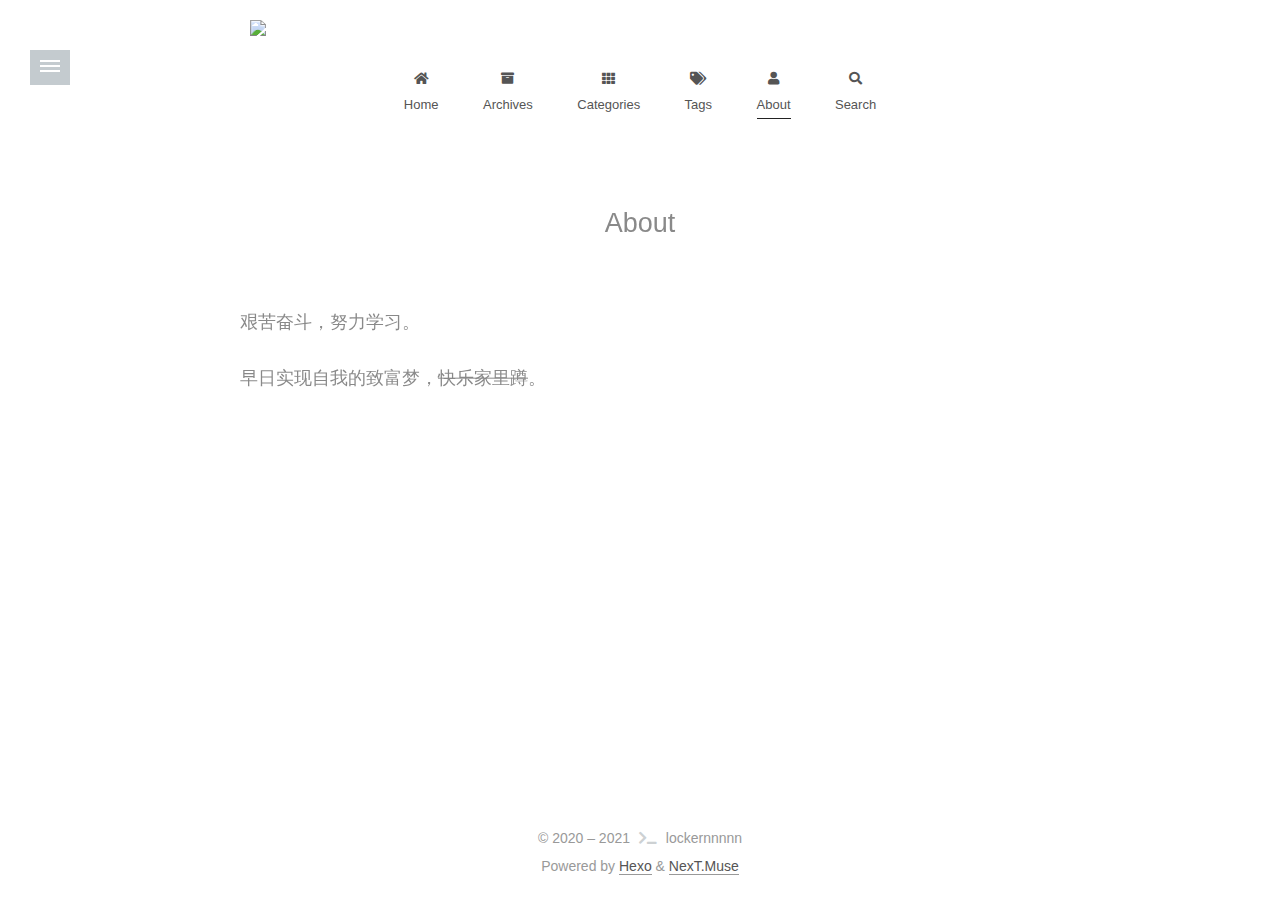
==== commit 6bd9b389: "Site updated: 2021-01-22 17:59:53" ====
--- a/about/index.html
+++ b/about/index.html
@@ -398,5 +398,5 @@
 
   
 
-<script src="/live2dw/lib/L2Dwidget.min.js?094cbace49a39548bed64abff5988b05"></script><script>L2Dwidget.init({"log":false,"pluginJsPath":"lib/","pluginModelPath":"assets/","pluginRootPath":"live2dw/","tagMode":false});</script></body>
+<script src="https://cdn.jsdelivr.net/npm/live2d-widget@^3.1.3/lib/L2Dwidget.min.js"></script><script>L2Dwidget.init({"pluginRootPath":"live2dw/","pluginJsPath":"lib/","pluginModelPath":"assets/","tagMode":false,"debug":false,"model":{"jsonPath":"https://cdn.jsdelivr.net/gh/cat2233/live2D/madoka/model.json"},"display":{"position":"right","width":150,"height":300},"mobile":{"show":true},"react":{"opacity":0.7},"log":false});</script></body>
 </html>
